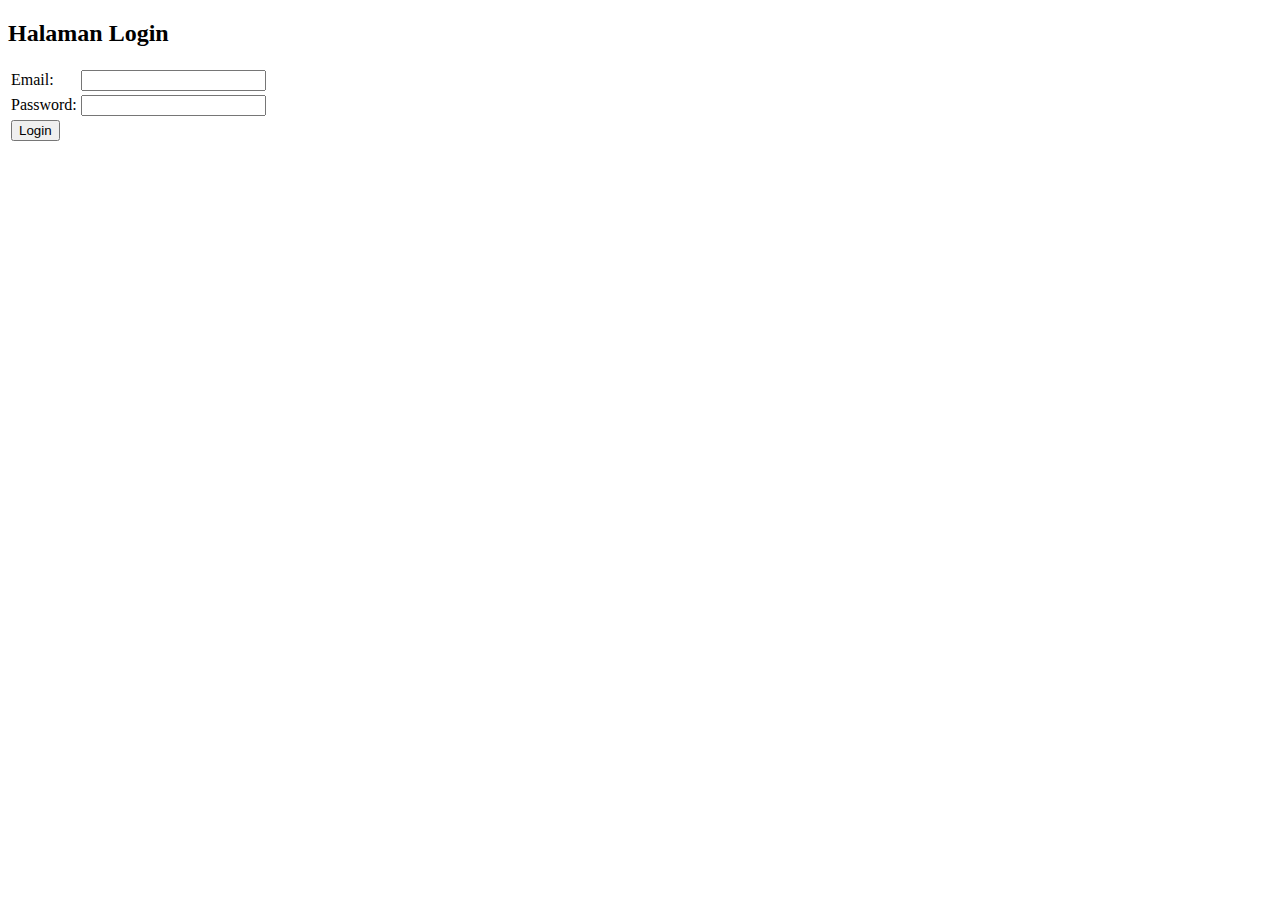
==== Login/index.html @ 44a8485a "Create index.html" ====
<!DOCTYPE html>
<html lang="en">
<head>
</head>
<body>
    <h2>Halaman Login</h2>
    <form>
        <table>
            <tr>
                <td><label for="login-email">Email:</label></td>
                <td><input type="email" id="login-email" name="login-email" required></td>
            </tr>
            <tr>
                <td><label for="login-password">Password:</label></td>
                <td><input type="password" id="login-password" name="login-password" required></td>
            </tr>
            <tr>
                <td><input type="submit" value="Login"></td>
            </tr>
        </table>
    </form>
</body>
</html>
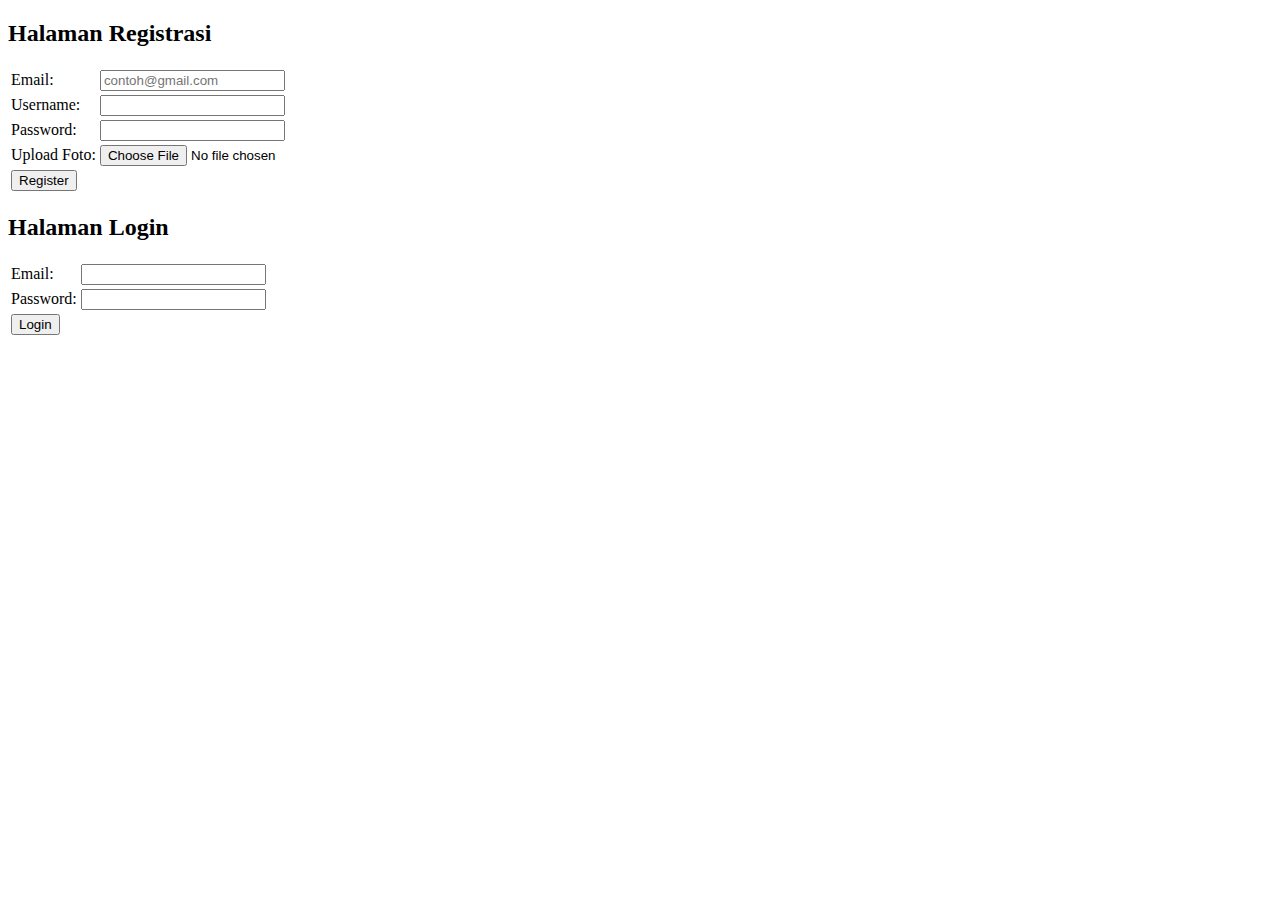
==== commit 5ed8dad1: "Update index.html" ====
--- a/Login/index.html
+++ b/Login/index.html
@@ -3,6 +3,31 @@
 <head>
 </head>
 <body>
+    <h2>Halaman Registrasi</h2>
+    <form>
+        <table>
+            <tr>
+                <td><label for="email">Email:</label></td>
+                <td><input type="email" id="email" name="email" required placeholder="contoh@gmail.com"></td>
+            </tr>
+            <tr>
+                <td><label for="username">Username:</label></td>
+                <td><input type="text" id="username" name="username" required></td>
+            </tr>
+            <tr>
+                <td><label for="password">Password:</label></td>
+                <td><input type="password" id="password" name="password" required></td>
+            </tr>
+            <tr>
+                <td><label for="photo">Upload Foto:</label></td>
+                <td><input type="file" id="photo" name="photo" accept="image/*" required></td>
+            </tr>
+            <tr>
+                <td><input type="submit" value="Register"></td>
+            </tr>
+        </table>
+    </form>
+
     <h2>Halaman Login</h2>
     <form>
         <table>
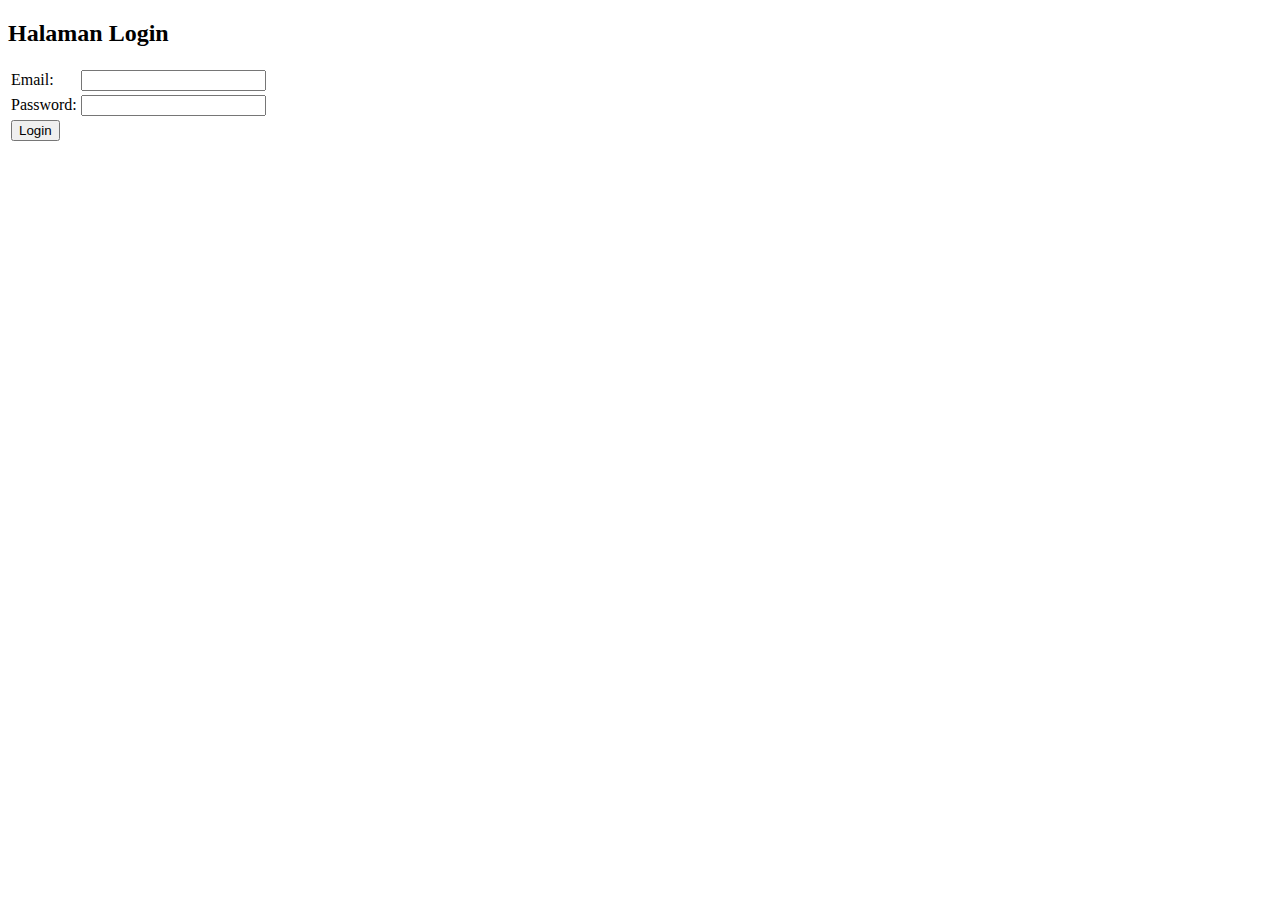
==== commit 3a932cf5: "Update index.html" ====
--- a/Login/index.html
+++ b/Login/index.html
@@ -3,31 +3,6 @@
 <head>
 </head>
 <body>
-    <h2>Halaman Registrasi</h2>
-    <form>
-        <table>
-            <tr>
-                <td><label for="email">Email:</label></td>
-                <td><input type="email" id="email" name="email" required placeholder="contoh@gmail.com"></td>
-            </tr>
-            <tr>
-                <td><label for="username">Username:</label></td>
-                <td><input type="text" id="username" name="username" required></td>
-            </tr>
-            <tr>
-                <td><label for="password">Password:</label></td>
-                <td><input type="password" id="password" name="password" required></td>
-            </tr>
-            <tr>
-                <td><label for="photo">Upload Foto:</label></td>
-                <td><input type="file" id="photo" name="photo" accept="image/*" required></td>
-            </tr>
-            <tr>
-                <td><input type="submit" value="Register"></td>
-            </tr>
-        </table>
-    </form>
-
     <h2>Halaman Login</h2>
     <form>
         <table>
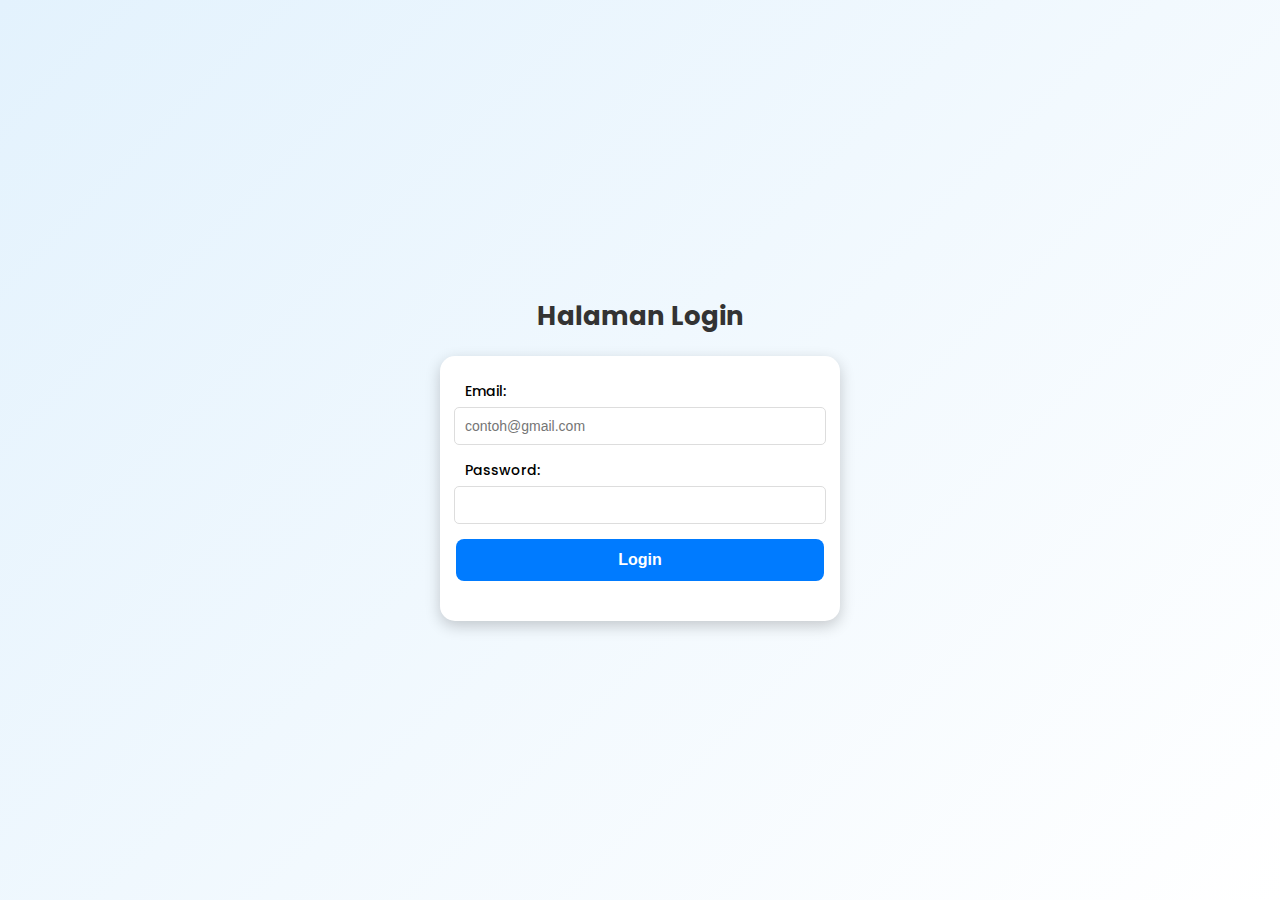
==== commit ae727c29: "Add files via upload" ====
--- a/Login/index.html
+++ b/Login/index.html
@@ -1,23 +1,27 @@
-<!DOCTYPE html>
-<html lang="en">
-<head>
-</head>
-<body>
-    <h2>Halaman Login</h2>
-    <form>
-        <table>
-            <tr>
-                <td><label for="login-email">Email:</label></td>
-                <td><input type="email" id="login-email" name="login-email" required></td>
-            </tr>
-            <tr>
-                <td><label for="login-password">Password:</label></td>
-                <td><input type="password" id="login-password" name="login-password" required></td>
-            </tr>
-            <tr>
-                <td><input type="submit" value="Login"></td>
-            </tr>
-        </table>
-    </form>
-</body>
-</html>
+<!DOCTYPE html>
+<html lang="id">
+<head>
+    <meta charset="UTF-8">
+    <meta name="viewport" content="width=device-width, initial-scale=1.0">
+    <title>Halaman Login</title>
+    <link rel="stylesheet" href="style.css">
+</head>
+<body>
+    <h1 class="title">Halaman Login</h1>
+    <div class="login-container">
+        <form>
+            <div class="form-group">
+                <label for="login-email">Email:</label>
+                <input type="email" id="login-email" name="login-email" required placeholder="contoh@gmail.com">
+            </div>
+            <div class="form-group">
+                <label for="login-password">Password:</label>
+                <input type="password" id="login-password" name="login-password" required>
+            </div>
+            <div class="form-group">
+                <button type="submit">Login</button>
+            </div>
+        </form>
+    </div>
+</body>
+</html>
--- a/Login/style.css
+++ b/Login/style.css
@@ -0,0 +1,79 @@
+@import url('https://fonts.googleapis.com/css2?family=Poppins:wght@300;400;600&display=swap');
+
+body {
+    font-family: 'Poppins', sans-serif;
+    background: linear-gradient(135deg, #e3f2fd, #ffffff);
+    margin: 0;
+    padding: 0;
+    display: flex;
+    flex-direction: column;
+    align-items: center;
+    justify-content: center;
+    height: 100vh;
+}
+
+.title {
+    font-size: 26px;
+    font-weight: 700;
+    color: #333;
+    margin-bottom: 20px;
+    text-align: center;
+}
+
+.login-container {
+    background: white;
+    padding: 25px;
+    border-radius: 15px;
+    box-shadow: 0 5px 15px rgba(0, 0, 0, 0.2);
+    width: 350px;
+    text-align: center;
+}
+
+.form-group {
+    display: flex;
+    flex-direction: column;
+    align-items: center;
+    margin-bottom: 15px;
+    text-align: left;
+    width: 100%;
+}
+
+label {
+    align-self: flex-start;
+    font-size: 14px;
+    font-weight: 500;
+    margin-bottom: 5px;
+}
+
+input {
+    width: 100%;
+    padding: 10px;
+    border: 1px solid #ddd;
+    border-radius: 5px;
+    font-size: 14px;
+    transition: 0.3s ease;
+}
+
+input:focus {
+    border-color: #007bff;
+    outline: none;
+    box-shadow: 0 0 5px rgba(0, 123, 255, 0.5);
+}
+
+button {
+    width: 105%;
+    background: #007bff;
+    color: white;
+    border: none;
+    padding: 12px;
+    cursor: pointer;
+    border-radius: 8px;
+    font-size: 16px;
+    font-weight: 600;
+    transition: background 0.3s, transform 0.2s;
+}
+
+button:hover {
+    background: #0056b3;
+    transform: scale(1.05);
+}
